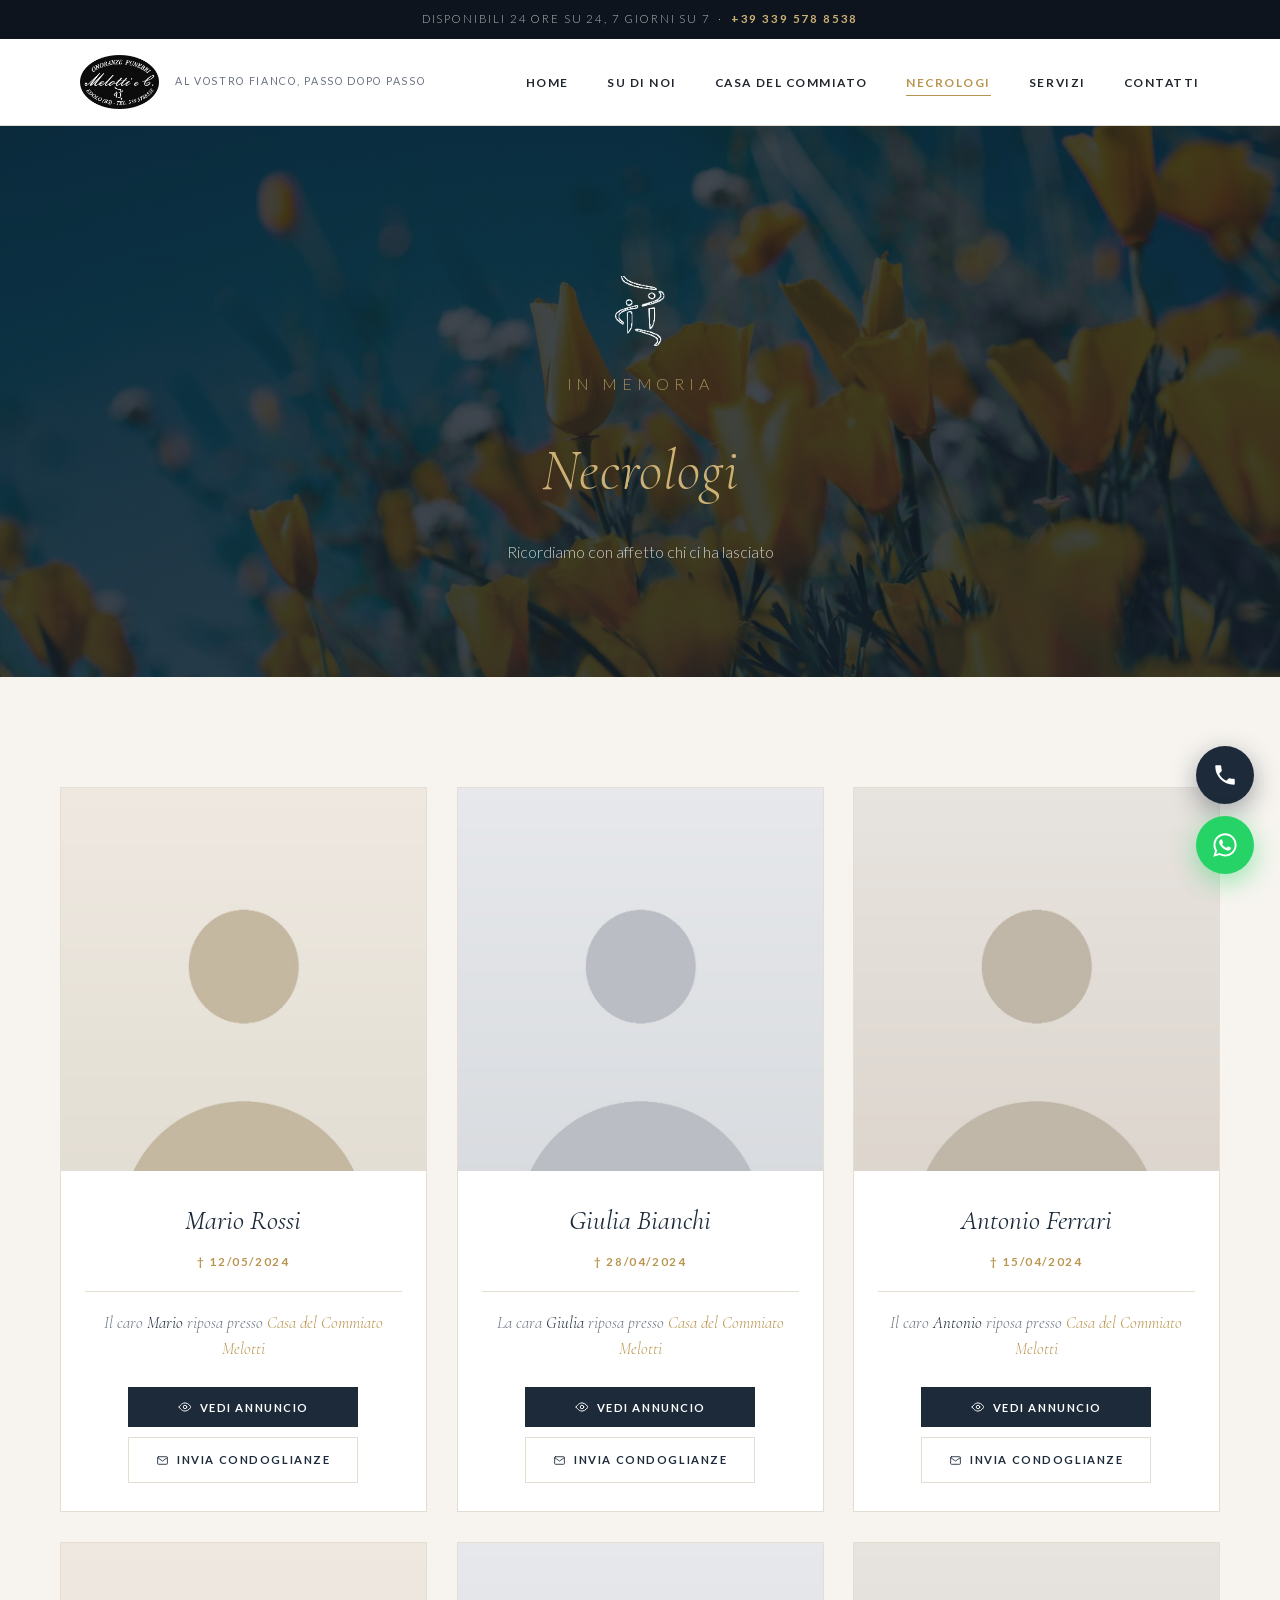
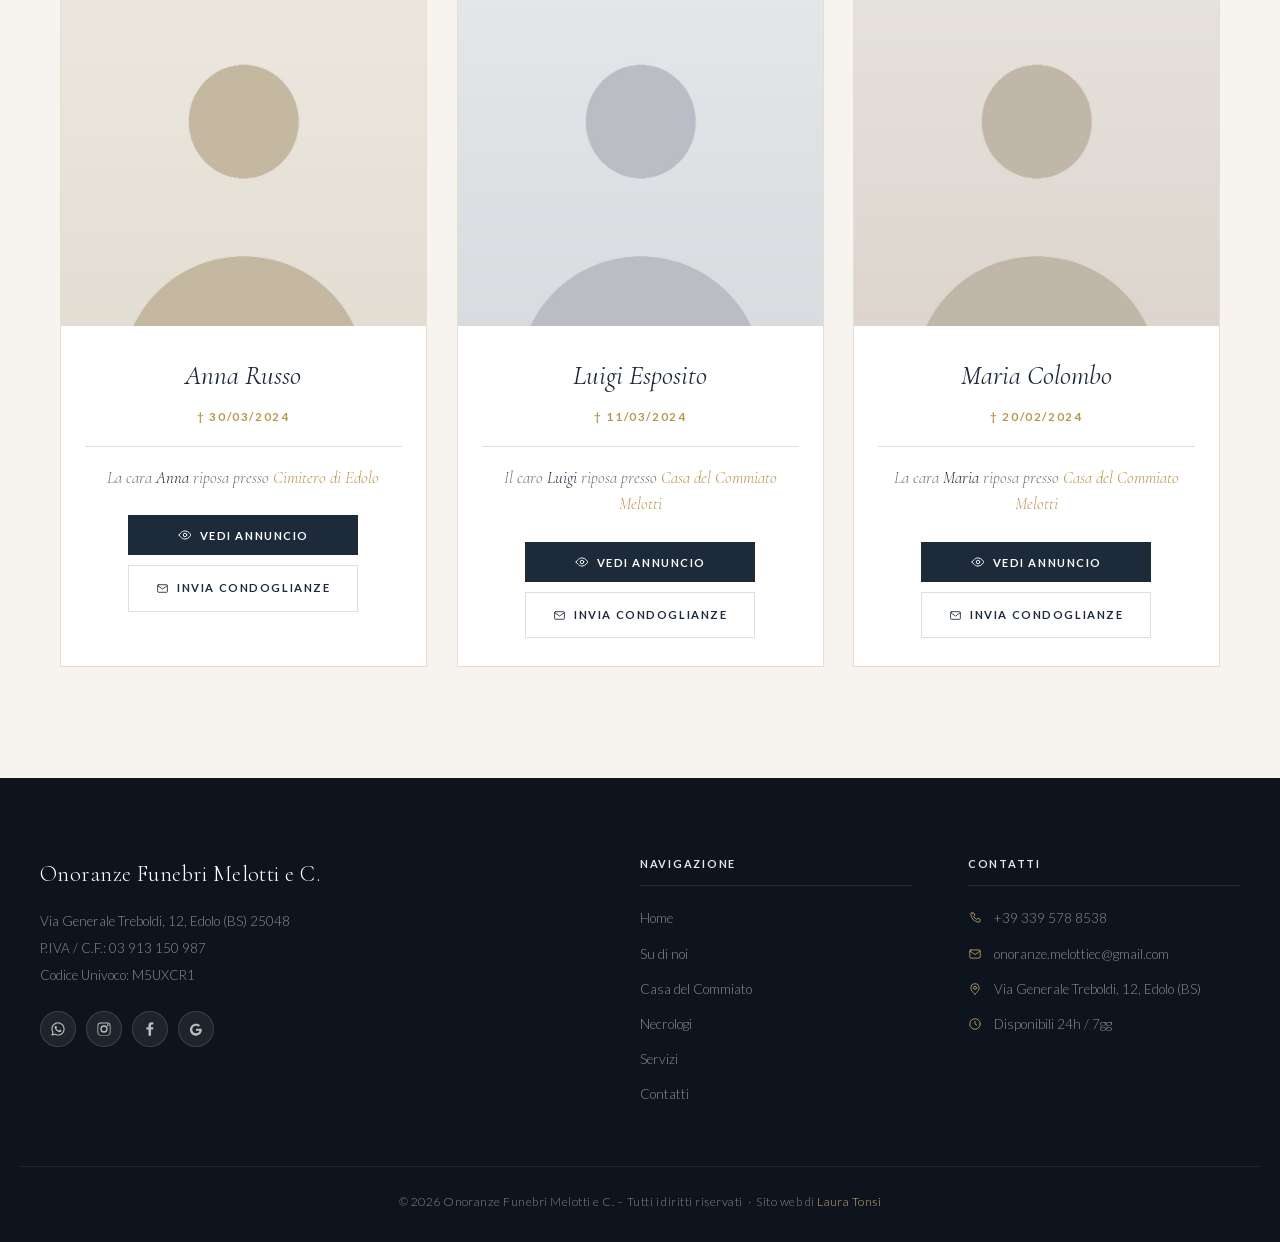
==== necrologi.html @ ee12a13c "Sito Onoranze Funebri Melotti (demo portfolio) Versione dimostrativa: dati e foto dei defunti sostit" ====
<!DOCTYPE html>
<html lang="it">
<head>
  <meta charset="UTF-8" />
  <meta name="viewport" content="width=device-width, initial-scale=1.0" />
  <title>Necrologi – Onoranze Funebri Melotti</title>
  <meta name="description" content="Necrologi delle famiglie assistite da Onoranze Funebri Melotti e C. di Edolo (BS)." />
  <link rel="stylesheet" href="css/style.css" />
</head>
<body>

  <div class="top-bar">
    Disponibili 24 ore su 24, 7 giorni su 7 &nbsp;·&nbsp;
    <a href="tel:+393395788538">+39 339 578 8538</a>
  </div>

  <nav>
    <div class="nav-inner">
      <a href="index.html" class="nav-logo">
        <img src="images/logo.png" alt="Onoranze Funebri Melotti" class="nav-logo-img" />
        <span>Al vostro fianco, passo dopo passo</span>
      </a>
      <button class="nav-toggle" aria-label="Menu">
        <span></span><span></span><span></span>
      </button>
      <ul class="nav-links">
        <li><a href="index.html">Home</a></li>
        <li><a href="su-di-noi.html">Su di noi</a></li>
        <li><a href="casa-del-commiato.html">Casa del Commiato</a></li>
        <li><a href="necrologi.html">Necrologi</a></li>
        <li><a href="servizi.html">Servizi</a></li>
        <li><a href="contatti.html">Contatti</a></li>
      </ul>
    </div>
  </nav>

  <div class="page-header">
    <div class="page-header-bg"></div>
    <div class="ph-inner">
      <img src="images/emblem-white.png" alt="" class="emblem-mark" />
      <p class="ph-eyebrow">In memoria</p>
      <h1><em>Necrologi</em></h1>
      <p>Ricordiamo con affetto chi ci ha lasciato</p>
    </div>
  </div>

  <section class="section section-alt">
    <div class="container">
      <div id="necrologi-grid" class="necrologi-grid">
        <p class="loading">Caricamento in corso…</p>
      </div>
    </div>
  </section>

  <div class="lightbox-overlay" id="lightbox">
    <span class="lightbox-close" id="lightbox-close">&times;</span>
    <img id="lightbox-img" src="" alt="" />
  </div>

  <footer>
    <div class="footer-inner">
      <div class="footer-brand">
        <h3>Onoranze Funebri Melotti e C.</h3>
        <p>Via Generale Treboldi, 12, Edolo (BS) 25048<br>
          P.IVA / C.F.: 03 913 150 987<br>
          Codice Univoco: M5UXCR1
        </p>
        <div class="social-links">
          <a href="https://wa.me/393395788538" target="_blank" rel="noopener" title="WhatsApp"><svg width="16" height="16" viewBox="0 0 24 24" fill="currentColor" aria-hidden="true"><path d="M19.05 4.91A9.82 9.82 0 0012.04 2C6.58 2 2.13 6.45 2.13 11.91c0 1.75.46 3.45 1.32 4.95L2 22l5.25-1.38a9.88 9.88 0 004.79 1.22h.01c5.46 0 9.9-4.45 9.9-9.91 0-2.65-1.03-5.14-2.9-7.02zM12.05 20.15a8.23 8.23 0 01-4.19-1.15l-.3-.18-3.12.82.83-3.04-.2-.31a8.2 8.2 0 01-1.26-4.38c0-4.54 3.7-8.24 8.24-8.24 2.2 0 4.27.86 5.82 2.42a8.18 8.18 0 012.41 5.82c0 4.54-3.69 8.24-8.23 8.24zm4.52-6.16c-.25-.12-1.47-.72-1.69-.81-.23-.08-.39-.12-.56.13-.16.24-.64.8-.79.97-.14.16-.29.18-.54.06-.25-.13-1.05-.39-1.99-1.23-.74-.66-1.23-1.48-1.38-1.72-.14-.25-.01-.38.11-.5.11-.11.25-.29.37-.43.12-.15.16-.25.25-.42.08-.16.04-.31-.02-.43-.06-.12-.56-1.34-.76-1.84-.2-.48-.4-.41-.56-.42h-.48a.92.92 0 00-.67.31c-.22.25-.87.85-.87 2.07 0 1.22.89 2.4 1.01 2.56.13.17 1.76 2.68 4.25 3.76.59.26 1.05.41 1.41.52.59.19 1.13.16 1.56.1.48-.07 1.47-.6 1.68-1.18.2-.58.2-1.07.14-1.18-.06-.11-.22-.17-.47-.29z"/></svg></a>
          <a href="https://www.instagram.com/ofmelotti" target="_blank" rel="noopener" title="Instagram"><svg width="16" height="16" viewBox="0 0 24 24" fill="currentColor" aria-hidden="true"><path d="M12 2.16c3.2 0 3.58.01 4.85.07 1.17.05 1.8.25 2.23.41.56.22.96.48 1.38.9.42.42.68.82.9 1.38.16.43.36 1.06.41 2.23.06 1.27.07 1.65.07 4.85s-.01 3.58-.07 4.85c-.05 1.17-.25 1.8-.41 2.23-.22.56-.48.96-.9 1.38-.42.42-.82.68-1.38.9-.43.16-1.06.36-2.23.41-1.27.06-1.65.07-4.85.07s-3.58-.01-4.85-.07c-1.17-.05-1.8-.25-2.23-.41a3.7 3.7 0 01-1.38-.9 3.7 3.7 0 01-.9-1.38c-.16-.43-.36-1.06-.41-2.23-.06-1.27-.07-1.65-.07-4.85s.01-3.58.07-4.85c.05-1.17.25-1.8.41-2.23.22-.56.48-.96.9-1.38.42-.42.82-.68 1.38-.9.43-.16 1.06-.36 2.23-.41C8.42 2.17 8.8 2.16 12 2.16zm0 1.62c-3.15 0-3.52.01-4.76.07-.9.04-1.39.19-1.71.32-.43.17-.74.37-1.06.69-.32.32-.52.63-.69 1.06-.13.32-.28.81-.32 1.71-.06 1.24-.07 1.61-.07 4.76s.01 3.52.07 4.76c.04.9.19 1.39.32 1.71.17.43.37.74.69 1.06.32.32.63.52 1.06.69.32.13.81.28 1.71.32 1.24.06 1.61.07 4.76.07s3.52-.01 4.76-.07c.9-.04 1.39-.19 1.71-.32.43-.17.74-.37 1.06-.69.32-.32.52-.63.69-1.06.13-.32.28-.81.32-1.71.06-1.24.07-1.61.07-4.76s-.01-3.52-.07-4.76c-.04-.9-.19-1.39-.32-1.71a2.85 2.85 0 00-.69-1.06 2.85 2.85 0 00-1.06-.69c-.32-.13-.81-.28-1.71-.32-1.24-.06-1.61-.07-4.76-.07zm0 2.76a5.46 5.46 0 110 10.92 5.46 5.46 0 010-10.92zm0 9a3.54 3.54 0 100-7.08 3.54 3.54 0 000 7.08zm6.95-9.22a1.27 1.27 0 11-2.55 0 1.27 1.27 0 012.55 0z"/></svg></a>
          <a href="https://www.facebook.com/agenziamelotti/?locale=it_IT" target="_blank" rel="noopener" title="Facebook"><svg width="16" height="16" viewBox="0 0 24 24" fill="currentColor" aria-hidden="true"><path d="M15.12 5.32H17V2.14C16.67 2.1 15.56 2 14.27 2c-2.69 0-4.53 1.65-4.53 4.7v2.6H6.61v3.56h3.13V22h3.84v-9.14h3.01l.48-3.56h-3.49V7.05c0-1.03.28-1.73 1.76-1.73z"/></svg></a>
          <a href="https://maps.app.goo.gl/GkGEYtAmUKYj1Sdt7" target="_blank" rel="noopener" title="Recensioni Google"><svg width="16" height="16" viewBox="0 0 24 24" fill="currentColor" aria-hidden="true"><path d="M12 11v3.6h5.1c-.2 1.3-1.6 3.9-5.1 3.9-3.1 0-5.6-2.5-5.6-5.6S8.9 7.3 12 7.3c1.8 0 2.9.8 3.6 1.4l2.5-2.4C16.5 4.8 14.5 4 12 4 7 4 3 8 3 13s4 9 9 9c5.2 0 8.6-3.6 8.6-8.7 0-.6-.1-1-.2-1.5H12z"/></svg></a>
        </div>
      </div>
      <div>
        <h4>Navigazione</h4>
        <ul>
          <li><a href="index.html">Home</a></li>
          <li><a href="su-di-noi.html">Su di noi</a></li>
          <li><a href="casa-del-commiato.html">Casa del Commiato</a></li>
          <li><a href="necrologi.html">Necrologi</a></li>
          <li><a href="servizi.html">Servizi</a></li>
          <li><a href="contatti.html">Contatti</a></li>
        </ul>
      </div>
      <div>
        <h4>Contatti</h4>
        <ul>
          <li><svg viewBox="0 0 24 24" fill="none" stroke="currentColor" stroke-width="1.6" stroke-linecap="round" stroke-linejoin="round"><path d="M6.6 3.5H10l1.6 4-2.1 1.5a12 12 0 005.5 5.5l1.5-2.1 4 1.6v3.4a1.9 1.9 0 01-2.1 1.9A16.5 16.5 0 014.7 5.6 1.9 1.9 0 016.6 3.5z"/></svg> <a href="tel:+393395788538">+39 339 578 8538</a></li>
          <li><svg viewBox="0 0 24 24" fill="none" stroke="currentColor" stroke-width="1.6" stroke-linecap="round" stroke-linejoin="round"><rect x="3" y="5" width="18" height="14" rx="2"/><path d="M3.5 7L12 13l8.5-6"/></svg> <a href="mailto:onoranze.melottiec@gmail.com">onoranze.melottiec@gmail.com</a></li>
          <li><svg viewBox="0 0 24 24" fill="none" stroke="currentColor" stroke-width="1.6" stroke-linecap="round" stroke-linejoin="round"><path d="M12 21s7-5.6 7-11a7 7 0 10-14 0c0 5.4 7 11 7 11z"/><circle cx="12" cy="10" r="2.6"/></svg> Via Generale Treboldi, 12, Edolo (BS)</li>
          <li><svg viewBox="0 0 24 24" fill="none" stroke="currentColor" stroke-width="1.6" stroke-linecap="round" stroke-linejoin="round"><circle cx="12" cy="12" r="9"/><path d="M12 7.5V12l3 1.8"/></svg> Disponibili 24h / 7gg</li>
        </ul>
      </div>
    </div>
    <div class="footer-bottom">
      &copy; <span id="anno"></span> Onoranze Funebri Melotti e C. – Tutti i diritti riservati &nbsp;·&nbsp; Sito web di <a class="credit" href="https://github.com/lauratonsi" target="_blank" rel="noopener">Laura Tonsi</a>
    </div>
  </footer>

  <a href="tel:+393395788538" class="call-float" aria-label="Chiama ora" title="Chiama ora"><svg viewBox="0 0 24 24" fill="currentColor" aria-hidden="true"><path d="M6.62 10.79c1.44 2.83 3.76 5.14 6.59 6.59l2.2-2.2c.27-.27.67-.36 1.02-.24 1.12.37 2.33.57 3.57.57.55 0 1 .45 1 1V20c0 .55-.45 1-1 1-9.39 0-17-7.61-17-17 0-.55.45-1 1-1h3.5c.55 0 1 .45 1 1 0 1.25.2 2.45.57 3.57.11.35.03.74-.25 1.02l-2.2 2.2z"/></svg></a>
  <a href="https://wa.me/393395788538" class="wa-float" target="_blank" rel="noopener" title="Scrivici su WhatsApp"><svg viewBox="0 0 24 24" fill="currentColor"><path d="M19.05 4.91A9.82 9.82 0 0012.04 2C6.58 2 2.13 6.45 2.13 11.91c0 1.75.46 3.45 1.32 4.95L2 22l5.25-1.38a9.88 9.88 0 004.79 1.22h.01c5.46 0 9.9-4.45 9.9-9.91 0-2.65-1.03-5.14-2.9-7.02zM12.05 20.15a8.23 8.23 0 01-4.19-1.15l-.3-.18-3.12.82.83-3.04-.2-.31a8.2 8.2 0 01-1.26-4.38c0-4.54 3.7-8.24 8.24-8.24 2.2 0 4.27.86 5.82 2.42a8.18 8.18 0 012.41 5.82c0 4.54-3.69 8.24-8.23 8.24zm4.52-6.16c-.25-.12-1.47-.72-1.69-.81-.23-.08-.39-.12-.56.13-.16.24-.64.8-.79.97-.14.16-.29.18-.54.06-.25-.13-1.05-.39-1.99-1.23-.74-.66-1.23-1.48-1.38-1.72-.14-.25-.01-.38.11-.5.11-.11.25-.29.37-.43.12-.15.16-.25.25-.42.08-.16.04-.31-.02-.43-.06-.12-.56-1.34-.76-1.84-.2-.48-.4-.41-.56-.42h-.48a.92.92 0 00-.67.31c-.22.25-.87.85-.87 2.07 0 1.22.89 2.4 1.01 2.56.13.17 1.76 2.68 4.25 3.76.59.26 1.05.41 1.41.52.59.19 1.13.16 1.56.1.48-.07 1.47-.6 1.68-1.18.2-.58.2-1.07.14-1.18-.06-.11-.22-.17-.47-.29z"/></svg></a>

  <script src="js/main.js"></script>
  <script src="data/necrologi.js"></script>
  <script src="js/necrologi.js"></script>
  <script>document.getElementById('anno').textContent = new Date().getFullYear();</script>
</body>
</html>
---- css/style.css ----
@import url('fonts.css');

*, *::before, *::after { box-sizing: border-box; margin: 0; padding: 0; }

:root {
  --primary:      #1c2a3a;
  --primary-dark: #111b27;
  --ink:          #0d141d;
  --gold:         #b8954f;
  --gold-light:   #cdb074;
  --gold-soft:    #e8dcc4;
  --dark:         #20262e;
  --gray:         #6a7280;
  --gray-light:   #9aa0a8;
  --cream:        #f7f4ef;
  --cream-alt:    #efe9e0;
  --line:         #e3ddd2;
  --white:        #ffffff;
  --font-serif:   'Cormorant Garamond', Georgia, serif;
  --font-sans:    'Lato', Arial, sans-serif;
  --shadow-sm:    0 2px 10px rgba(20,30,45,0.07);
  --shadow-md:    0 10px 40px rgba(20,30,45,0.12);
  --shadow-lg:    0 24px 70px rgba(15,25,40,0.22);
  --ease:         cubic-bezier(0.22, 1, 0.36, 1);
}

html { scroll-behavior: smooth; }

body {
  font-family: var(--font-sans);
  color: var(--dark);
  background: var(--white);
  line-height: 1.8;
  font-size: 1rem;
  font-weight: 300;
  -webkit-font-smoothing: antialiased;
}

a { color: inherit; text-decoration: none; }
img { display: block; max-width: 100%; }

::selection { background: var(--gold); color: #fff; }

/* ── SCROLL REVEAL ── */
.reveal {
  opacity: 0;
  transform: translateY(34px);
  transition: opacity 1s var(--ease), transform 1s var(--ease);
  will-change: opacity, transform;
}
.reveal.in { opacity: 1; transform: none; }
.reveal.d1 { transition-delay: 0.12s; }
.reveal.d2 { transition-delay: 0.24s; }
.reveal.d3 { transition-delay: 0.36s; }
@media (prefers-reduced-motion: reduce) {
  .reveal { opacity: 1; transform: none; transition: none; }
  html { scroll-behavior: auto; }
}

/* ── TOP BAR ── */
.top-bar {
  background: var(--ink);
  color: rgba(255,255,255,0.7);
  text-align: center;
  padding: 9px 20px;
  font-size: 0.72rem;
  letter-spacing: 0.16em;
  text-transform: uppercase;
}
.top-bar a { color: var(--gold-light); font-weight: 700; white-space: nowrap; }
@media (max-width: 480px) {
  .top-bar { font-size: 0.62rem; letter-spacing: 0.06em; padding: 8px 14px; }
}

/* ── NAVBAR ── */
nav {
  background: var(--white);
  border-bottom: 1px solid var(--line);
  position: sticky;
  top: 0;
  z-index: 100;
  transition: background 0.4s var(--ease), border-color 0.4s var(--ease), box-shadow 0.4s var(--ease);
}
.nav-inner {
  max-width: 1200px;
  margin: auto;
  padding: 0 40px;
  display: flex;
  align-items: center;
  justify-content: space-between;
  height: 86px;
  transition: height 0.4s var(--ease);
}
.nav-logo { display: flex; align-items: center; gap: 16px; }
.nav-logo-img { height: 54px; width: auto; transition: height 0.4s var(--ease); }
.nav-logo span {
  display: block;
  font-size: 0.66rem;
  font-weight: 400;
  color: var(--gray);
  letter-spacing: 0.16em;
  text-transform: uppercase;
  transition: color 0.4s var(--ease);
}
.nav-links { display: flex; gap: 38px; list-style: none; align-items: center; }
.nav-links a {
  font-size: 0.74rem;
  font-weight: 700;
  text-transform: uppercase;
  letter-spacing: 0.13em;
  padding: 6px 0;
  position: relative;
  transition: color 0.3s var(--ease);
}
.nav-links a::after {
  content: '';
  position: absolute;
  left: 0; bottom: 0;
  width: 0; height: 1px;
  background: var(--gold);
  transition: width 0.35s var(--ease);
}
.nav-links a:hover, .nav-links a.active { color: var(--gold); }
.nav-links a:hover::after, .nav-links a.active::after { width: 100%; }

/* Navbar shrink dopo lo scroll */
nav.scrolled { box-shadow: var(--shadow-sm); }
nav.scrolled .nav-inner { height: 64px; }
nav.scrolled .nav-logo-img { height: 42px; }

.nav-toggle { display: none; background: none; border: none; cursor: pointer; padding: 6px; z-index: 110; }
.nav-toggle span { display: block; width: 26px; height: 1.5px; background: var(--dark); margin: 6px 0; transition: 0.35s var(--ease); }

/* ── HERO ── */
.hero {
  position: relative;
  min-height: calc(100vh - 122px);
  display: flex;
  align-items: center;
  justify-content: center;
  text-align: center;
  color: #fff;
  padding: 120px 20px;
  overflow: hidden;
}
.hero-bg {
  position: absolute;
  inset: 0;
  background: url('../images/hero.jpg') center/cover no-repeat;
  transform: scale(1.08);
  animation: heroZoom 18s ease-out forwards;
  z-index: 0;
}
@keyframes heroZoom { to { transform: scale(1); } }
.hero::after {
  content: '';
  position: absolute;
  inset: 0;
  background: linear-gradient(180deg, rgba(13,20,29,0.40) 0%, rgba(17,27,39,0.30) 45%, rgba(13,20,29,0.58) 100%);
  z-index: 1;
}
.hero-inner { position: relative; z-index: 2; max-width: 800px; text-shadow: 0 2px 20px rgba(8,14,22,0.45); }
.hero-eyebrow {
  font-size: 0.72rem;
  letter-spacing: 0.34em;
  text-transform: uppercase;
  color: var(--gold-light);
  margin-bottom: 28px;
  opacity: 0;
  animation: fadeUp 1.1s var(--ease) 0.3s forwards;
}
/* Tagline brand con filetti dorati */
.hero-tagline {
  display: inline-flex;
  align-items: center;
  justify-content: center;
  gap: 20px;
  margin-bottom: 12px;
  opacity: 0;
  animation: fadeUp 1.1s var(--ease) 0.3s forwards;
}
.hero-tagline .ht-text {
  font-size: 1.05rem;
  letter-spacing: 0.26em;
  text-transform: uppercase;
  color: var(--gold-light);
  white-space: nowrap;
}
.hero-tagline .ht-rule { width: 54px; height: 1px; background: var(--gold-light); opacity: 0.6; }
.hero-place {
  font-size: 0.92rem;
  letter-spacing: 0.2em;
  text-transform: uppercase;
  color: rgba(255,255,255,0.78);
  line-height: 1.95;
  margin-bottom: 32px;
  opacity: 0;
  animation: fadeUp 1.1s var(--ease) 0.45s forwards;
}
@media (max-width: 560px) {
  .hero-tagline { gap: 12px; }
  .hero-tagline .ht-rule { width: 28px; }
  .hero-tagline .ht-text { letter-spacing: 0.18em; font-size: 0.82rem; }
  .hero-place { font-size: 0.78rem; letter-spacing: 0.16em; }
}
.hero h1 {
  font-family: var(--font-serif);
  font-size: clamp(2.8rem, 7vw, 5.2rem);
  font-weight: 300;
  line-height: 1.08;
  letter-spacing: 0.01em;
  margin-bottom: 30px;
  opacity: 0;
  animation: fadeUp 1.1s var(--ease) 0.5s forwards;
}
.hero h1 em { font-style: italic; color: var(--gold-light); }
.hero-divider {
  width: 54px; height: 1px;
  background: var(--gold-light);
  margin: 0 auto 30px;
  opacity: 0;
  animation: fadeUp 1.1s var(--ease) 0.7s forwards;
}
.hero p {
  font-size: 1.05rem;
  font-weight: 300;
  max-width: 560px;
  margin: 0 auto 48px;
  opacity: 0;
  line-height: 1.9;
  animation: fadeUp 1.1s var(--ease) 0.9s forwards;
}
.hero-cta {
  opacity: 0;
  animation: fadeUp 1.1s var(--ease) 1.1s forwards;
}
@keyframes fadeUp { from { opacity: 0; transform: translateY(26px); } to { opacity: 1; transform: none; } }

.scroll-hint {
  position: absolute;
  bottom: 34px;
  left: 50%;
  transform: translateX(-50%);
  z-index: 2;
  color: rgba(255,255,255,0.6);
  font-size: 0.62rem;
  letter-spacing: 0.24em;
  text-transform: uppercase;
  display: flex;
  flex-direction: column;
  align-items: center;
  gap: 10px;
  opacity: 0;
  animation: fadeUp 1.1s var(--ease) 1.4s forwards;
}
.scroll-hint::after {
  content: '';
  width: 1px; height: 42px;
  background: linear-gradient(rgba(255,255,255,0.6), transparent);
  animation: scrollPulse 2.2s ease-in-out infinite;
}
@keyframes scrollPulse { 0%,100% { opacity: 0.3; transform: scaleY(0.7); } 50% { opacity: 1; transform: scaleY(1); } }

/* ── BUTTONS ── */
.btn {
  display: inline-block;
  padding: 15px 38px;
  font-weight: 700;
  font-size: 0.74rem;
  letter-spacing: 0.16em;
  text-transform: uppercase;
  transition: all 0.35s var(--ease);
  cursor: pointer;
  border: 1px solid transparent;
}
.btn + .btn { margin-left: 14px; }
.btn-gold { background: var(--gold); color: #fff; }
.btn-gold:hover { background: var(--gold-light); transform: translateY(-2px); box-shadow: 0 12px 30px rgba(184,149,79,0.4); }
.btn-outline { border-color: rgba(255,255,255,0.55); color: #fff; }
.btn-outline:hover { background: #fff; color: var(--primary); border-color: #fff; }
.btn-dark { background: var(--primary); color: #fff; }
.btn-dark:hover { background: var(--ink); transform: translateY(-2px); box-shadow: var(--shadow-md); }
.btn-ghost { border-color: var(--gold); color: var(--gold); }
.btn-ghost:hover { background: var(--gold); color: #fff; }

/* ── SECTIONS ── */
.section { padding: 110px 20px; }
.section-sm { padding: 80px 20px; }
.section-alt { background: var(--cream); }
.container { max-width: 1200px; margin: auto; padding: 0 20px; }
.narrow { max-width: 760px; }

.section-eyebrow {
  font-size: 0.68rem;
  letter-spacing: 0.28em;
  text-transform: uppercase;
  color: var(--gold);
  margin-bottom: 18px;
  text-align: center;
}
.section-title {
  font-family: var(--font-serif);
  font-size: clamp(2.1rem, 4vw, 3.2rem);
  font-weight: 300;
  color: var(--primary);
  text-align: center;
  line-height: 1.15;
  margin-bottom: 18px;
}
.section-title em { font-style: italic; color: var(--gold); }
.section-subtitle {
  text-align: center;
  color: var(--gray);
  max-width: 600px;
  margin: 0 auto 64px;
  font-size: 1rem;
  line-height: 1.9;
}
.divider {
  width: 44px; height: 1px;
  background: var(--gold);
  margin: 0 auto 52px;
}
.divider.left { margin-left: 0; }

/* ── ABOUT / SPLIT ── */
.split {
  display: grid;
  grid-template-columns: 1fr 1fr;
  gap: 80px;
  align-items: center;
}
.split.reverse .split-media { order: 2; }
.split-media { position: relative; }
.split-media img {
  width: 100%;
  border-radius: 2px;
  box-shadow: var(--shadow-lg);
}
.split-media .frame {
  position: absolute;
  inset: 22px -22px -22px 22px;
  border: 1px solid var(--gold);
  z-index: -1;
  border-radius: 2px;
}
.split-text .eyebrow {
  font-size: 0.68rem;
  letter-spacing: 0.28em;
  text-transform: uppercase;
  color: var(--gold);
  margin-bottom: 18px;
}
.split-text h2 {
  font-family: var(--font-serif);
  font-size: clamp(1.9rem, 3.4vw, 2.8rem);
  font-weight: 300;
  color: var(--primary);
  line-height: 1.2;
  margin-bottom: 22px;
}
.split-text h2 em { font-style: italic; color: var(--gold); }
.split-text p { color: var(--gray); margin-bottom: 18px; font-size: 0.98rem; line-height: 1.95; }
.split-text .btn { margin-top: 14px; }
.signature {
  font-family: var(--font-serif);
  font-style: italic;
  font-size: 1.5rem;
  color: var(--primary);
  margin-top: 26px;
}

/* ── STATS BAND ── */
.stats {
  background: var(--primary);
  color: #fff;
  padding: 72px 20px;
  position: relative;
}
.stats::before, .stats::after {
  content: '';
  position: absolute;
  left: 0; right: 0;
  height: 1px;
  background: linear-gradient(90deg, transparent, rgba(184,149,79,0.6), transparent);
}
.stats::before { top: 0; }
.stats::after { bottom: 0; }
.stats-grid {
  max-width: 1000px;
  margin: auto;
  display: grid;
  grid-template-columns: repeat(3, 1fr);
  gap: 30px;
  text-align: center;
}
.stat-item { padding: 0 20px; }
.stat-item + .stat-item { border-left: 1px solid rgba(255,255,255,0.12); }
.stat-num {
  font-family: var(--font-serif);
  font-size: 3.2rem;
  font-weight: 300;
  color: var(--gold-light);
  line-height: 1;
  margin-bottom: 12px;
}
.stat-label {
  font-size: 0.72rem;
  letter-spacing: 0.2em;
  text-transform: uppercase;
  color: rgba(255,255,255,0.65);
}

/* ── CARDS ── */
.cards-grid {
  display: grid;
  grid-template-columns: repeat(auto-fit, minmax(270px, 1fr));
  gap: 28px;
}
.cards-grid.cards-3 { grid-template-columns: repeat(3, 1fr); }
@media (max-width: 920px) { .cards-grid.cards-3 { grid-template-columns: repeat(2, 1fr); } }
@media (max-width: 600px) { .cards-grid.cards-3 { grid-template-columns: 1fr; } }
/* fascia servizio orizzontale a tutta larghezza */
.service-wide {
  display: grid;
  grid-template-columns: 0.95fr 1.05fr;
  background: var(--white);
  border: 1px solid var(--line);
  box-shadow: var(--shadow-sm);
  overflow: hidden;
  margin-top: 28px;
  transition: box-shadow 0.35s var(--ease), border-color 0.35s var(--ease);
}
.service-wide:hover { box-shadow: var(--shadow-md); border-color: var(--gold); }
.service-wide .sw-media { position: relative; min-height: 280px; overflow: hidden; }
.service-wide .sw-media img { width: 100%; height: 100%; object-fit: cover; display: block; transition: transform 0.7s var(--ease); }
.service-wide:hover .sw-media img { transform: scale(1.04); }
.service-wide .sw-body { padding: 48px 52px; align-self: center; }
.service-wide .sw-body h3 { font-family: var(--font-serif); font-weight: 400; font-size: 1.7rem; color: var(--primary); margin: 6px 0 14px; }
.service-wide .sw-body p { color: var(--gray); line-height: 1.8; }
@media (max-width: 760px) {
  .service-wide { grid-template-columns: 1fr; }
  .service-wide .sw-media { min-height: 220px; }
  .service-wide .sw-body { padding: 34px 28px; }
}
.card {
  background: var(--white);
  border: 1px solid var(--line);
  overflow: hidden;
  transition: transform 0.4s var(--ease), box-shadow 0.4s var(--ease), border-color 0.4s var(--ease);
}
.card:hover { transform: translateY(-8px); box-shadow: var(--shadow-md); border-color: transparent; }
.card-media { position: relative; overflow: hidden; height: 210px; }
.card-media img { width: 100%; height: 100%; object-fit: cover; transition: transform 0.7s var(--ease); }
.card:hover .card-media img { transform: scale(1.07); }
.card-media::after {
  content: '';
  position: absolute; inset: 0;
  background: linear-gradient(180deg, transparent 55%, rgba(13,20,29,0.35));
}
.card-icon {
  font-size: 1.9rem;
  display: block;
  margin-bottom: 16px;
  color: var(--gold);
}
.card-body { padding: 30px 28px 34px; }
.card-num {
  font-family: var(--font-serif);
  font-size: 1rem;
  color: var(--gold);
  letter-spacing: 0.1em;
  display: block;
  margin-bottom: 10px;
}
.card-body h3 {
  font-family: var(--font-serif);
  font-size: 1.45rem;
  font-weight: 400;
  color: var(--primary);
  margin-bottom: 12px;
}
.card-body p { color: var(--gray); font-size: 0.92rem; line-height: 1.8; }

/* ── QUOTE BAND ── */
.quote-band {
  position: relative;
  padding: 140px 20px;
  text-align: center;
  color: #fff;
  overflow: hidden;
}
.quote-band-bg {
  position: absolute; inset: 0;
  background: url('../images/quote-bg.jpg') center/cover fixed no-repeat;
  z-index: 0;
}
.quote-band::after {
  content: '';
  position: absolute; inset: 0;
  background: linear-gradient(rgba(13,20,29,0.8), rgba(13,20,29,0.85));
  z-index: 1;
}
.quote-inner { position: relative; z-index: 2; max-width: 800px; margin: auto; }
.quote-mark {
  font-family: var(--font-serif);
  font-size: 5rem;
  color: var(--gold);
  line-height: 0.5;
  display: block;
  margin-bottom: 10px;
}
.quote-band blockquote {
  font-family: var(--font-serif);
  font-size: clamp(1.6rem, 3.4vw, 2.6rem);
  font-weight: 300;
  font-style: italic;
  line-height: 1.4;
  margin-bottom: 28px;
}
.quote-band cite {
  font-style: normal;
  font-size: 0.74rem;
  letter-spacing: 0.2em;
  text-transform: uppercase;
  color: var(--gold-light);
}

/* ── NECROLOGI ── */
.necrologi-grid {
  display: grid;
  grid-template-columns: repeat(auto-fill, minmax(270px, 1fr));
  gap: 30px;
}
.necrologi-grid.cards-3 { grid-template-columns: repeat(3, 1fr); }
@media (max-width: 920px) { .necrologi-grid.cards-3 { grid-template-columns: repeat(2, 1fr); } }
@media (max-width: 600px) { .necrologi-grid.cards-3 { grid-template-columns: 1fr; } }
.necrologio-card {
  background: var(--white);
  border: 1px solid var(--line);
  overflow: hidden;
  transition: transform 0.4s var(--ease), box-shadow 0.4s var(--ease);
}
.necrologio-card:hover { transform: translateY(-6px); box-shadow: var(--shadow-md); border-color: var(--gold); }
/* Ritratto memoriale (foto del defunto); il manifesto si apre nel lightbox */
.necrologio-media {
  position: relative;
  aspect-ratio: 1 / 1.05;
  overflow: hidden;
  background: var(--cream);
}
.necrologio-card img {
  width: 100%; height: 100%;
  object-fit: cover;
  object-position: center 20%;
  cursor: zoom-in;
  filter: grayscale(0.18);
  transition: transform 0.7s var(--ease), filter 0.5s var(--ease);
}
.necrologio-card:hover img { transform: scale(1.05); filter: grayscale(0); }
.necrologio-media::after {
  content: 'Vedi annuncio';
  position: absolute;
  bottom: 0; left: 0; right: 0;
  padding: 26px 12px 12px;
  font-size: 0.62rem;
  letter-spacing: 0.16em;
  text-transform: uppercase;
  color: #fff;
  text-align: center;
  background: linear-gradient(transparent, rgba(13,20,29,0.72));
  opacity: 0;
  transition: opacity 0.35s var(--ease);
  pointer-events: none;
}
.necrologio-card:hover .necrologio-media::after { opacity: 1; }
.necrologio-card img.placeholder {
  object-fit: contain;
  object-position: center;
  padding: 38px;
  filter: grayscale(1) opacity(0.25);
  cursor: default;
}
.necrologio-card img.placeholder ~ .necrologio-media::after { display: none; }
.necrologio-body { padding: 26px 24px 28px; text-align: center; }
.necrologio-nome {
  font-family: var(--font-serif);
  font-style: italic;
  font-size: 1.7rem;
  font-weight: 500;
  color: var(--primary);
  margin-bottom: 6px;
}
.necrologio-date {
  font-size: 0.72rem;
  color: var(--gold);
  font-weight: 700;
  letter-spacing: 0.14em;
  text-transform: uppercase;
  margin-bottom: 18px;
}
.necrologio-testo { font-size: 0.9rem; color: var(--gray); margin-bottom: 18px; line-height: 1.7; }
.necrologio-riposo {
  font-family: var(--font-serif);
  font-style: italic;
  font-size: 1.05rem;
  color: var(--gray);
  line-height: 1.6;
  margin-bottom: 24px;
  padding-top: 18px;
  border-top: 1px solid var(--line);
}
.necrologio-riposo .rip-nome { color: var(--primary); }
.necrologio-riposo a {
  color: var(--gold);
  font-style: italic;
  border-bottom: 1px solid transparent;
  transition: border-color 0.25s var(--ease);
}
.necrologio-riposo a:hover { border-bottom-color: var(--gold); }
.necrologio-actions {
  display: flex;
  flex-direction: column;
  align-items: stretch;
  gap: 10px;
  max-width: 230px;
  margin: 0 auto;
}
.necrologio-annuncio,
.necrologio-condoglianze {
  display: inline-flex;
  align-items: center;
  justify-content: center;
  gap: 8px;
  width: 100%;
  font-family: var(--font-sans);
  font-size: 0.7rem;
  font-weight: 700;
  letter-spacing: 0.14em;
  text-transform: uppercase;
  padding: 12px 18px;
  cursor: pointer;
  transition: all 0.3s var(--ease);
}
.necrologio-annuncio svg,
.necrologio-condoglianze svg { flex-shrink: 0; }
/* primario: Vedi annuncio */
.necrologio-annuncio {
  background: var(--primary);
  color: #fff;
  border: 1px solid var(--primary);
}
.necrologio-annuncio:hover { background: var(--ink); border-color: var(--ink); transform: translateY(-1px); box-shadow: var(--shadow-sm); }
/* secondario: Invia condoglianze */
.necrologio-condoglianze {
  background: none;
  color: var(--primary);
  border: 1px solid var(--line);
}
.necrologio-condoglianze:hover { border-color: var(--gold); color: var(--gold); }

/* ── VALUES (icon list) ── */
.values-grid {
  display: grid;
  grid-template-columns: repeat(auto-fit, minmax(240px, 1fr));
  gap: 50px;
  text-align: center;
}
.value-item .vi-icon {
  width: 70px; height: 70px;
  margin: 0 auto 22px;
  border: 1px solid var(--gold);
  border-radius: 50%;
  display: flex;
  align-items: center;
  justify-content: center;
  font-size: 1.7rem;
  color: var(--gold);
  transition: all 0.4s var(--ease);
}
.value-item:hover .vi-icon { background: var(--gold); color: #fff; transform: rotate(8deg); }
.value-item h3 {
  font-family: var(--font-serif);
  font-size: 1.5rem;
  font-weight: 400;
  color: var(--primary);
  margin-bottom: 12px;
}
.value-item p { color: var(--gray); font-size: 0.94rem; }

/* ── INFO STRIP / CTA ── */
.info-strip {
  background: var(--primary);
  color: #fff;
  padding: 90px 20px;
  text-align: center;
  position: relative;
}
.info-strip::before {
  content: '';
  position: absolute; top: 0; left: 0; right: 0;
  height: 1px;
  background: linear-gradient(90deg, transparent, var(--gold), transparent);
}
.info-strip h2 {
  font-family: var(--font-serif);
  font-size: clamp(1.9rem, 3.4vw, 2.6rem);
  font-weight: 300;
  margin-bottom: 14px;
}
.info-strip p { font-weight: 300; opacity: 0.7; margin-bottom: 6px; }
.info-strip .phone {
  font-family: var(--font-serif);
  font-size: 2.8rem;
  font-weight: 300;
  color: var(--gold-light);
  display: inline-block;
  margin: 24px 0 12px;
  letter-spacing: 0.03em;
}
.info-strip a.phone:hover { color: #fff; }

/* ── CONTATTI ── */
.contact-grid { display: grid; grid-template-columns: 1fr 1fr; gap: 64px; }
.contact-info h3 {
  font-family: var(--font-serif);
  font-size: 1.7rem;
  font-weight: 300;
  color: var(--primary);
  margin-bottom: 24px;
}
.contact-info p {
  color: var(--gray);
  margin-bottom: 14px;
  display: flex;
  gap: 14px;
  align-items: flex-start;
  font-size: 0.96rem;
}
.contact-info p strong { color: var(--dark); min-width: 84px; font-size: 0.72rem; letter-spacing: 0.1em; text-transform: uppercase; padding-top: 4px; }
.contact-map iframe { width: 100%; height: 100%; min-height: 380px; border: none; box-shadow: var(--shadow-sm); }

/* ── CONTATTI: schede ── */
.contact-cards {
  display: grid;
  grid-template-columns: repeat(4, 1fr);
  gap: 24px;
}
.contact-card {
  text-align: center;
  padding: 40px 24px;
  background: var(--white);
  border: 1px solid var(--line);
  transition: transform 0.35s var(--ease), box-shadow 0.35s var(--ease), border-color 0.35s var(--ease);
}
.contact-card:hover { transform: translateY(-5px); box-shadow: var(--shadow-md); border-color: var(--gold); }
.contact-card .cc-icon {
  width: 58px; height: 58px;
  margin: 0 auto 20px;
  border: 1px solid var(--gold);
  border-radius: 50%;
  display: flex; align-items: center; justify-content: center;
  font-size: 1.3rem; color: var(--gold);
  transition: all 0.35s var(--ease);
}
.contact-card:hover .cc-icon { background: var(--gold); color: #fff; }
.contact-card h3 {
  font-family: var(--font-serif);
  font-weight: 400;
  font-size: 1.3rem;
  color: var(--primary);
  margin-bottom: 8px;
}
.contact-card p, .contact-card a { color: var(--gray); font-size: 0.92rem; line-height: 1.6; word-break: break-word; }
.contact-card a:hover { color: var(--gold); }
.contact-card .cc-sub { font-size: 0.74rem; letter-spacing: 0.12em; text-transform: uppercase; color: var(--gold); margin-top: 6px; }
/* ── FORM CONTATTI ── */
.contact-form { max-width: 620px; margin: 8px auto 0; text-align: left; }
.contact-form .form-row { display: grid; grid-template-columns: 1fr 1fr; gap: 20px; }
.contact-form .form-group { margin-bottom: 20px; }
.contact-form label { display: block; font-size: 0.74rem; font-weight: 700; letter-spacing: 0.1em; text-transform: uppercase; color: var(--gray); margin-bottom: 8px; }
.contact-form input,
.contact-form textarea {
  width: 100%;
  font-family: var(--font-sans);
  font-size: 1rem;
  color: var(--dark);
  background: var(--white);
  border: 1px solid var(--line);
  border-radius: 3px;
  padding: 13px 16px;
  transition: border-color 0.25s var(--ease), box-shadow 0.25s var(--ease);
}
.contact-form input:focus,
.contact-form textarea:focus {
  outline: none;
  border-color: var(--gold);
  box-shadow: 0 0 0 3px rgba(184,149,79,0.12);
}
.contact-form textarea { resize: vertical; min-height: 130px; }
.form-consent {
  display: flex; align-items: flex-start; gap: 11px;
  text-transform: none; letter-spacing: 0; font-weight: 400;
  font-size: 0.9rem; color: var(--gray); line-height: 1.6;
  margin: 4px 0 26px;
}
.form-consent input { width: auto; flex-shrink: 0; margin-top: 3px; accent-color: var(--gold); }
.form-consent a { color: var(--gold); border-bottom: 1px solid transparent; transition: border-color 0.25s var(--ease); }
.form-consent a:hover { border-bottom-color: var(--gold); }
.contact-form .btn { width: 100%; border: none; cursor: pointer; font-family: var(--font-sans); }
.hp-field { display: none; }
.form-success { max-width: 620px; margin: 0 auto; text-align: center; padding: 40px 24px; }
.form-success .fs-icon {
  width: 64px; height: 64px; margin: 0 auto 20px;
  border: 1.5px solid var(--gold); border-radius: 50%;
  display: flex; align-items: center; justify-content: center; color: var(--gold);
}
.form-success .fs-icon svg { width: 30px; height: 30px; }
.form-success h3 { font-family: var(--font-serif); font-size: 1.7rem; color: var(--primary); margin-bottom: 8px; }
.form-success p { color: var(--gray); }
@media (max-width: 560px) { .contact-form .form-row { grid-template-columns: 1fr; gap: 0; } }

.map-wide { margin-top: 60px; }
.map-wide iframe { width: 100%; height: 460px; border: none; box-shadow: var(--shadow-sm); display: block; }

/* ── SOCIAL MEDIA ── */
.social-cards {
  display: grid;
  grid-template-columns: repeat(2, 1fr);
  gap: 26px;
  max-width: 720px;
  margin: 0 auto;
}
.social-card {
  position: relative;
  display: flex;
  flex-direction: column;
  align-items: center;
  text-align: center;
  padding: 46px 28px 40px;
  background: var(--white);
  border: 1px solid var(--line);
  overflow: hidden;
  transition: transform 0.35s var(--ease), box-shadow 0.35s var(--ease), border-color 0.35s var(--ease);
}
.social-card::before {
  content: '';
  position: absolute;
  top: 0; left: 0; right: 0;
  height: 3px;
}
.social-card.ig::before { background: linear-gradient(90deg,#f09433,#e6683c,#dc2743,#cc2366,#bc1888); }
.social-card.fb::before { background: #1877F2; }
.social-card:hover { transform: translateY(-6px); box-shadow: var(--shadow-md); }
.social-card.ig:hover { border-color: #dc2743; }
.social-card.fb:hover { border-color: #1877F2; }
.sc-icon {
  width: 66px; height: 66px;
  border-radius: 50%;
  display: flex; align-items: center; justify-content: center;
  color: #fff;
  margin-bottom: 22px;
}
.social-card.ig .sc-icon { background: linear-gradient(45deg,#f09433 0%,#e6683c 25%,#dc2743 50%,#cc2366 75%,#bc1888 100%); }
.social-card.fb .sc-icon { background: #1877F2; }
.sc-icon svg { width: 32px; height: 32px; }
.social-card h3 {
  font-family: var(--font-serif);
  font-weight: 400;
  font-size: 1.45rem;
  color: var(--primary);
  margin-bottom: 4px;
}
.social-card .sc-handle { color: var(--gray); font-size: 0.92rem; margin-bottom: 18px; }
.sc-cta {
  font-size: 0.7rem;
  font-weight: 700;
  letter-spacing: 0.16em;
  text-transform: uppercase;
  color: var(--gold);
  display: inline-flex;
  align-items: center;
  gap: 7px;
  transition: gap 0.3s var(--ease);
}
.social-card:hover .sc-cta { gap: 12px; }
@media (max-width: 560px) { .social-cards { grid-template-columns: 1fr; } }

/* ── RECENSIONI ── */
.review-stars { color: var(--gold); letter-spacing: 8px; font-size: 1.5rem; text-align: center; margin-bottom: 16px; }
.review-actions { display: flex; justify-content: center; gap: 18px; flex-wrap: wrap; }
.review-actions .btn + .btn { margin-left: 0; }
.btn-google {
  background: #fff; color: var(--primary);
  border: 1px solid var(--line);
  display: inline-flex; align-items: center; gap: 9px;
}
.btn-google:hover { border-color: var(--gold); color: var(--gold); transform: translateY(-2px); box-shadow: var(--shadow-sm); }
.btn-facebook { background: #1c2a3a; color: #fff; display: inline-flex; align-items: center; gap: 9px; }
.btn-facebook:hover { background: var(--ink); transform: translateY(-2px); box-shadow: var(--shadow-md); }
.btn-google svg, .btn-facebook svg { flex-shrink: 0; }
@media (max-width: 900px) { .contact-cards { grid-template-columns: repeat(2, 1fr); } }
@media (max-width: 520px) { .contact-cards { grid-template-columns: 1fr; } }

/* ── GALLERIA ── */
.gallery-grid {
  display: grid;
  grid-template-columns: repeat(auto-fill, minmax(300px, 1fr));
  gap: 14px;
}
.gallery-grid img {
  width: 100%; height: 260px;
  object-fit: cover;
  cursor: zoom-in;
  transition: transform 0.5s var(--ease), filter 0.5s var(--ease);
  filter: grayscale(0.1);
}
.gallery-grid img:hover { transform: scale(1.02); filter: grayscale(0); box-shadow: var(--shadow-md); }

/* Mosaico editoriale (una tessera grande + tessere di varie misure) */
.gallery-grid.mosaic {
  grid-template-columns: repeat(4, 1fr);
  grid-auto-rows: 215px;
}
.gallery-grid.mosaic img { height: 100%; border-radius: 3px; }
.gallery-grid.mosaic img:nth-child(1) { grid-column: 1 / 3; grid-row: 1 / 3; }
.gallery-grid.mosaic img:nth-child(2) { grid-column: 3 / 5; grid-row: 1 / 2; }
.gallery-grid.mosaic img:nth-child(3) { grid-column: 3 / 4; grid-row: 2 / 3; }
.gallery-grid.mosaic img:nth-child(4) { grid-column: 4 / 5; grid-row: 2 / 3; }
.gallery-grid.mosaic img:nth-child(5) { grid-column: 1 / 3; grid-row: 3 / 4; }
.gallery-grid.mosaic img:nth-child(6) { grid-column: 3 / 5; grid-row: 3 / 4; }
@media (max-width: 760px) {
  .gallery-grid.mosaic { grid-template-columns: repeat(2, 1fr); grid-auto-rows: 150px; }
  .gallery-grid.mosaic img { grid-column: auto !important; grid-row: auto !important; }
}

/* ── VIDEO INCORPORATO (player Facebook, inline) ── */
.video-embed {
  position: relative;
  aspect-ratio: 16 / 9;
  overflow: hidden;
  border-radius: 4px;
  box-shadow: var(--shadow-md);
  background: #000;
  margin-bottom: 16px;
}
.video-embed iframe,
.video-embed video { position: absolute; inset: 0; width: 100%; height: 100%; border: 0; }
.video-embed video { object-fit: cover; display: block; }

/* ── VIDEO IN EVIDENZA (poster-link, fallback) ── */
.video-feature {
  position: relative;
  display: block;
  aspect-ratio: 16 / 9;
  overflow: hidden;
  border-radius: 4px;
  box-shadow: var(--shadow-md);
  margin-bottom: 18px;
}
.video-feature img {
  width: 100%; height: 100%;
  object-fit: cover;
  transition: transform 0.8s var(--ease);
}
.video-feature:hover img { transform: scale(1.05); }
.video-feature::after {
  content: '';
  position: absolute; inset: 0;
  background: linear-gradient(rgba(13,20,29,0.10), rgba(13,20,29,0.55));
  transition: background 0.4s var(--ease);
}
.video-feature:hover::after { background: linear-gradient(rgba(13,20,29,0.18), rgba(13,20,29,0.62)); }
.video-play {
  position: absolute; z-index: 2;
  top: 50%; left: 50%; transform: translate(-50%, -50%);
  width: 86px; height: 86px;
  border-radius: 50%;
  background: rgba(255,255,255,0.92);
  display: flex; align-items: center; justify-content: center;
  box-shadow: 0 8px 30px rgba(0,0,0,0.3);
  transition: transform 0.35s var(--ease), background 0.35s var(--ease);
}
.video-feature:hover .video-play { transform: translate(-50%, -50%) scale(1.09); background: #fff; }
.video-play svg { width: 30px; height: 30px; fill: var(--primary); margin-left: 5px; }
.video-label {
  position: absolute; z-index: 2;
  bottom: 24px; left: 0; right: 0;
  text-align: center;
  color: #fff;
  font-size: 0.72rem;
  letter-spacing: 0.18em;
  text-transform: uppercase;
}
.video-note {
  text-align: center;
  font-size: 0.82rem;
  color: var(--gray-light);
  margin-bottom: 40px;
}

/* ── FOOTER ── */
footer { background: var(--ink); color: rgba(255,255,255,0.5); padding: 76px 20px 30px; }
.footer-inner {
  max-width: 1200px; margin: auto;
  display: grid;
  grid-template-columns: 2fr 1fr 1fr;
  gap: 56px;
  margin-bottom: 48px;
}
.footer-brand h3 {
  font-family: var(--font-serif);
  color: #fff;
  font-size: 1.4rem;
  font-weight: 300;
  margin-bottom: 14px;
  letter-spacing: 0.02em;
}
.footer-brand p { font-size: 0.84rem; line-height: 2; }
footer h4 {
  color: rgba(255,255,255,0.9);
  font-size: 0.68rem;
  text-transform: uppercase;
  letter-spacing: 0.16em;
  margin-bottom: 20px;
  padding-bottom: 12px;
  border-bottom: 1px solid rgba(255,255,255,0.1);
}
footer ul { list-style: none; }
footer ul li { margin-bottom: 11px; font-size: 0.84rem; }
footer ul li a { transition: color 0.3s var(--ease); }
footer ul li a:hover { color: var(--gold-light); }
.social-links { display: flex; gap: 10px; margin-top: 22px; }
.social-links a {
  width: 36px; height: 36px;
  display: inline-flex; align-items: center; justify-content: center;
  background: rgba(255,255,255,0.07);
  border: 1px solid rgba(255,255,255,0.13);
  border-radius: 50%;
  color: rgba(255,255,255,0.7);
  font-size: 0.9rem;
  transition: all 0.35s var(--ease);
}
.social-links a:hover { background: var(--gold); border-color: var(--gold); color: #fff; transform: translateY(-3px); }
.footer-bottom {
  border-top: 1px solid rgba(255,255,255,0.08);
  padding-top: 24px;
  text-align: center;
  font-size: 0.76rem;
  letter-spacing: 0.04em;
}
.footer-bottom .credit { color: var(--gold-light); transition: color 0.25s var(--ease); }
.footer-bottom .credit:hover { color: var(--gold); text-decoration: underline; }
.footer-legal { margin-top: 12px; font-size: 0.74rem; }
.footer-legal a { color: var(--gray-light) !important; border-bottom: 1px solid transparent; transition: color 0.25s var(--ease), border-color 0.25s var(--ease); }
.footer-legal a:hover { color: var(--gold-light) !important; border-bottom-color: var(--gold-light); }

/* ── PAGE HEADER ── */
.page-header {
  position: relative;
  padding: 150px 20px 110px;
  text-align: center;
  color: #fff;
  overflow: hidden;
}
.page-header-bg {
  position: absolute; inset: 0;
  background: var(--primary) url('../images/quote-bg.jpg') center/cover no-repeat;
  z-index: 0;
  transform: scale(1.05);
}
.page-header::after {
  content: '';
  position: absolute; inset: 0;
  background: linear-gradient(rgba(13,20,29,0.78), rgba(17,27,39,0.82));
  z-index: 1;
}
.page-header .ph-inner { position: relative; z-index: 2; }
.page-header .ph-eyebrow {
  font-size: 0.7rem;
  letter-spacing: 0.3em;
  text-transform: uppercase;
  color: var(--gold-light);
  margin-bottom: 20px;
}
.page-header h1 {
  font-family: var(--font-serif);
  font-size: clamp(2.4rem, 5vw, 3.6rem);
  font-weight: 300;
  letter-spacing: 0.01em;
}
.page-header h1 em { font-style: italic; color: var(--gold-light); }
.page-header > .ph-inner > p {
  margin-top: 16px;
  font-weight: 300;
  opacity: 0.75;
  font-size: 1rem;
}

/* ── LOADING ── */
.loading { text-align: center; padding: 60px; color: var(--gray); }

/* ── ICONE SVG (uniformi, sostituiscono le emoji) ── */
.cc-icon svg { width: 26px; height: 26px; display: block; }
.vi-icon svg { width: 30px; height: 30px; display: block; }
.fi-icon svg { width: 22px; height: 22px; display: block; }
.wa-float { color: #fff; }
.wa-float svg { width: 28px; height: 28px; display: block; }
footer .footer-inner ul li svg {
  width: 14px; height: 14px;
  vertical-align: -2px;
  margin-right: 9px;
  color: var(--gold-light);
  opacity: 0.85;
}

/* ── EMBLEMA BRAND (due figure in cammino) ── */
.emblem-mark { display: block; margin: 0 auto 24px; height: 70px; width: auto; }
.divider-emblem { display: block; margin: 0 auto 48px; height: 52px; width: auto; opacity: 0.92; }

/* ── MANIFESTO BAND ── */
.manifesto {
  position: relative;
  background: var(--primary);
  color: #fff;
  text-align: center;
  padding: 116px 20px;
  overflow: hidden;
}
.manifesto::before, .manifesto::after {
  content: '';
  position: absolute; left: 0; right: 0; height: 1px;
  background: linear-gradient(90deg, transparent, var(--gold), transparent);
}
.manifesto::before { top: 0; }
.manifesto::after { bottom: 0; }
.manifesto .emblem-mark { height: 90px; margin-bottom: 30px; }
.manifesto h2 {
  font-family: var(--font-serif);
  font-weight: 300;
  font-size: clamp(2rem, 4.4vw, 3.2rem);
  line-height: 1.2;
  margin-bottom: 20px;
}
.manifesto h2 em { font-style: italic; color: var(--gold-light); }
.manifesto p {
  max-width: 620px;
  margin: 0 auto;
  font-weight: 300;
  opacity: 0.82;
  font-size: 1.04rem;
  line-height: 1.95;
}

/* ── FEATURE LIST (casa: home, non camera) ── */
.feature-band { display: grid; grid-template-columns: 1fr 1fr; gap: 80px; align-items: center; }
.feature-band .feature-list { list-style: none; }
.feature-band .feature-list li {
  display: flex;
  gap: 18px;
  align-items: flex-start;
  padding: 20px 0;
  border-bottom: 1px solid var(--line);
}
.feature-band .feature-list li:last-child { border-bottom: none; }
.feature-band .fi-icon {
  flex-shrink: 0;
  width: 46px; height: 46px;
  border: 1px solid var(--gold);
  border-radius: 50%;
  display: flex; align-items: center; justify-content: center;
  font-size: 1.2rem; color: var(--gold);
}
.feature-band .feature-list h4 {
  font-family: var(--font-serif);
  font-weight: 400;
  font-size: 1.3rem;
  color: var(--primary);
  margin-bottom: 4px;
  letter-spacing: 0;
  text-transform: none;
  border: none; padding: 0;
}
.feature-band .feature-list p { color: var(--gray); font-size: 0.94rem; line-height: 1.7; }
@media (max-width: 980px) { .feature-band { grid-template-columns: 1fr; gap: 44px; } }

/* ── FLOATING WHATSAPP ── */
.wa-float {
  position: fixed;
  bottom: 26px; right: 26px;
  width: 58px; height: 58px;
  background: #25d366;
  border-radius: 50%;
  display: flex;
  align-items: center;
  justify-content: center;
  font-size: 1.6rem;
  box-shadow: 0 8px 26px rgba(37,211,102,0.45);
  z-index: 200;
  transition: transform 0.3s var(--ease);
  animation: waPulse 2.6s ease-in-out infinite;
}
.wa-float:hover { transform: scale(1.1); }

/* Pulsante telefono flottante (sopra WhatsApp) */
.call-float {
  position: fixed;
  bottom: 96px; right: 26px;
  width: 58px; height: 58px;
  background: var(--primary);
  color: #fff;
  border-radius: 50%;
  display: flex;
  align-items: center;
  justify-content: center;
  box-shadow: 0 8px 26px rgba(28,42,58,0.4);
  z-index: 200;
  transition: transform 0.3s var(--ease), background 0.3s var(--ease);
}
.call-float:hover { transform: scale(1.1); background: var(--ink); }
.call-float svg { width: 26px; height: 26px; display: block; }
@keyframes waPulse {
  0%,100% { box-shadow: 0 8px 26px rgba(37,211,102,0.45); }
  50% { box-shadow: 0 8px 26px rgba(37,211,102,0.45), 0 0 0 12px rgba(37,211,102,0.12); }
}

/* ── LIGHTBOX ── */
.lightbox-overlay {
  display: none;
  position: fixed; inset: 0;
  background: rgba(10,15,25,0.95);
  z-index: 999;
  align-items: center; justify-content: center;
  opacity: 0;
  transition: opacity 0.3s var(--ease);
}
.lightbox-overlay.open { display: flex; opacity: 1; }
.lightbox-overlay img {
  max-width: 90vw; max-height: 88vh;
  box-shadow: var(--shadow-lg);
  object-fit: contain;
}
.lightbox-close {
  position: absolute; top: 24px; right: 30px;
  font-size: 2.2rem; font-weight: 300;
  color: rgba(255,255,255,0.7);
  cursor: pointer; line-height: 1;
  transition: color 0.2s;
}
.lightbox-close:hover { color: #fff; }

/* ── RESPONSIVE ── */
@media (max-width: 980px) {
  .split { grid-template-columns: 1fr; gap: 48px; }
  .split.reverse .split-media { order: 0; }
  .split-media .frame { display: none; }
  .contact-grid { grid-template-columns: 1fr; }
  .footer-inner { grid-template-columns: 1fr; gap: 36px; }
}
@media (max-width: 768px) {
  .nav-inner { padding: 0 22px; }
  .nav-links {
    display: none;
    flex-direction: column;
    position: fixed;
    top: 0; right: 0;
    width: 78%; max-width: 320px;
    height: 100vh;
    background: var(--white);
    padding: 100px 36px 36px;
    gap: 0;
    box-shadow: var(--shadow-lg);
    align-items: flex-start;
  }
  .nav-links.open { display: flex; }
  .nav-links li { width: 100%; }
  .nav-links li a { display: block; padding: 16px 0; border-bottom: 1px solid var(--line); width: 100%; color: var(--dark); }
  .nav-toggle { display: block; }
  .stats-grid { grid-template-columns: 1fr; gap: 40px; }
  .stat-item + .stat-item { border-left: none; border-top: 1px solid rgba(255,255,255,0.12); padding-top: 36px; }
  .section { padding: 72px 20px; }
  .quote-band-bg { background-attachment: scroll; }
}
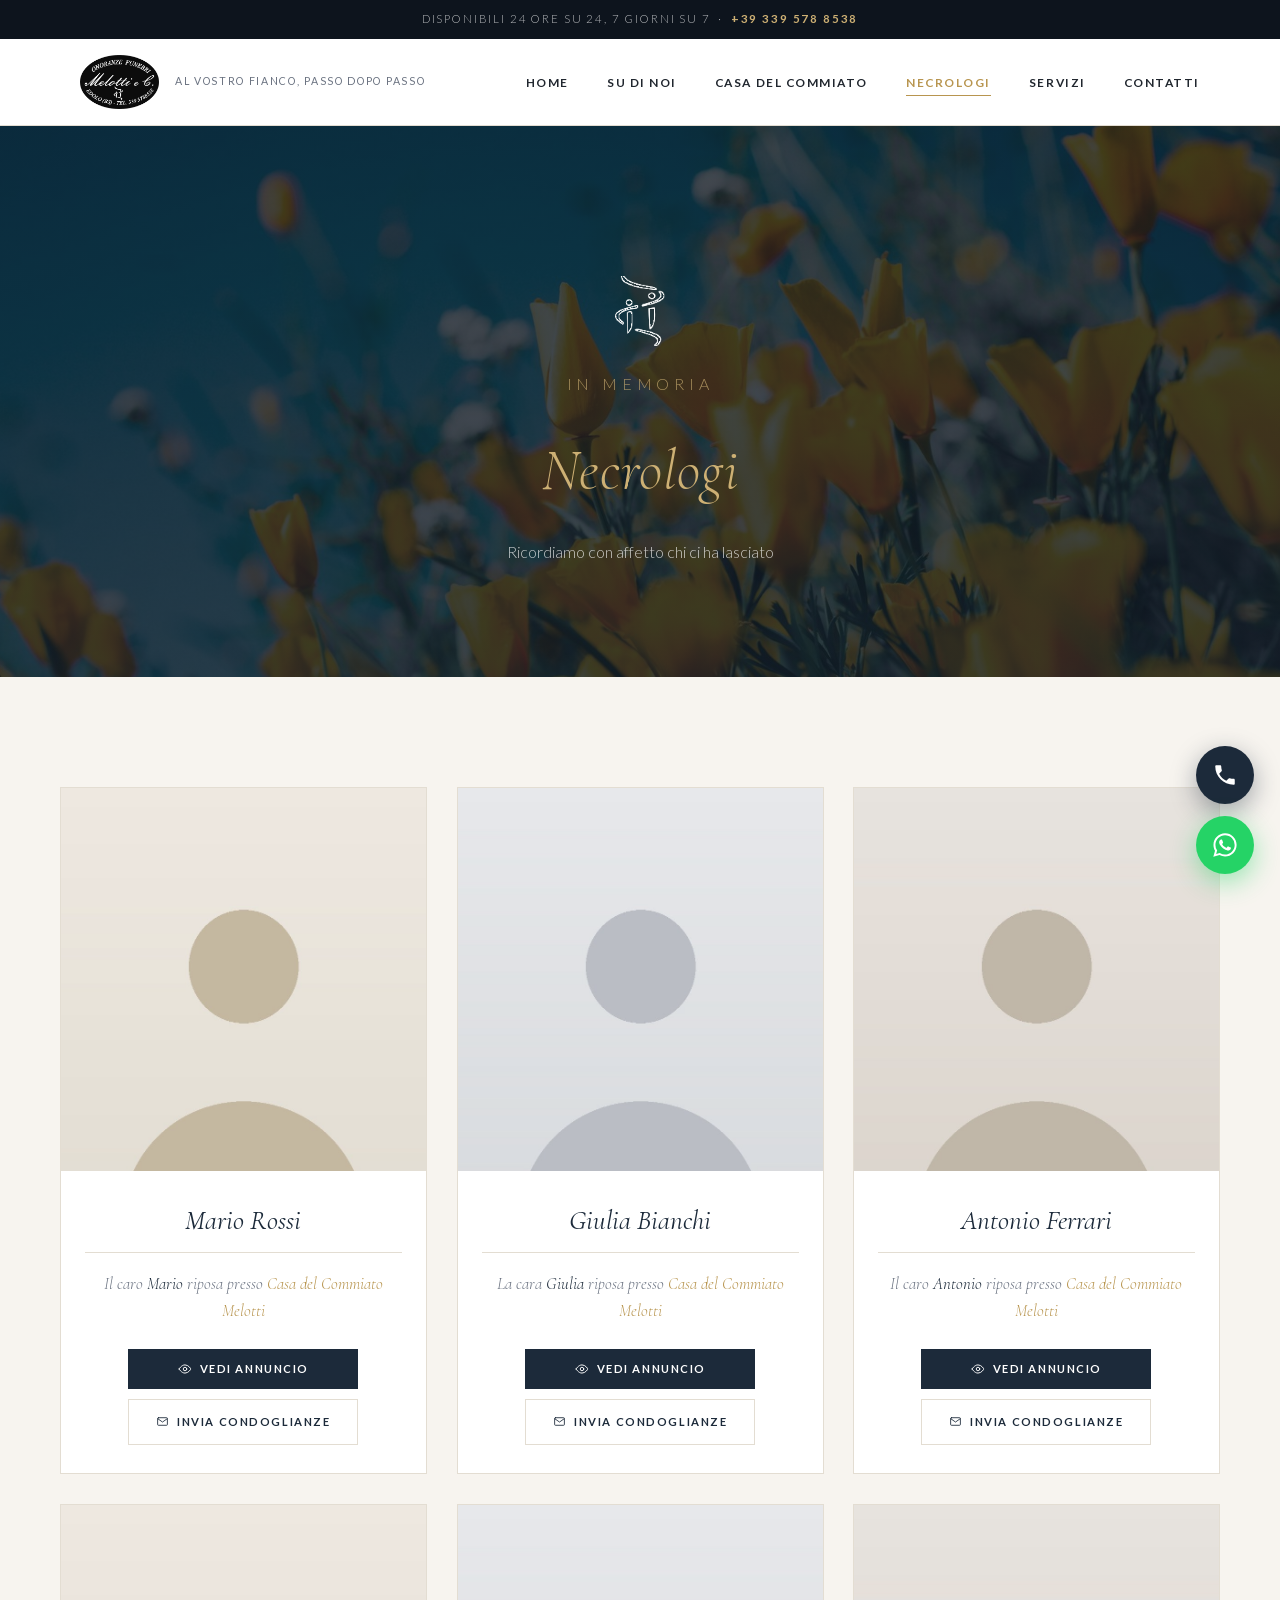
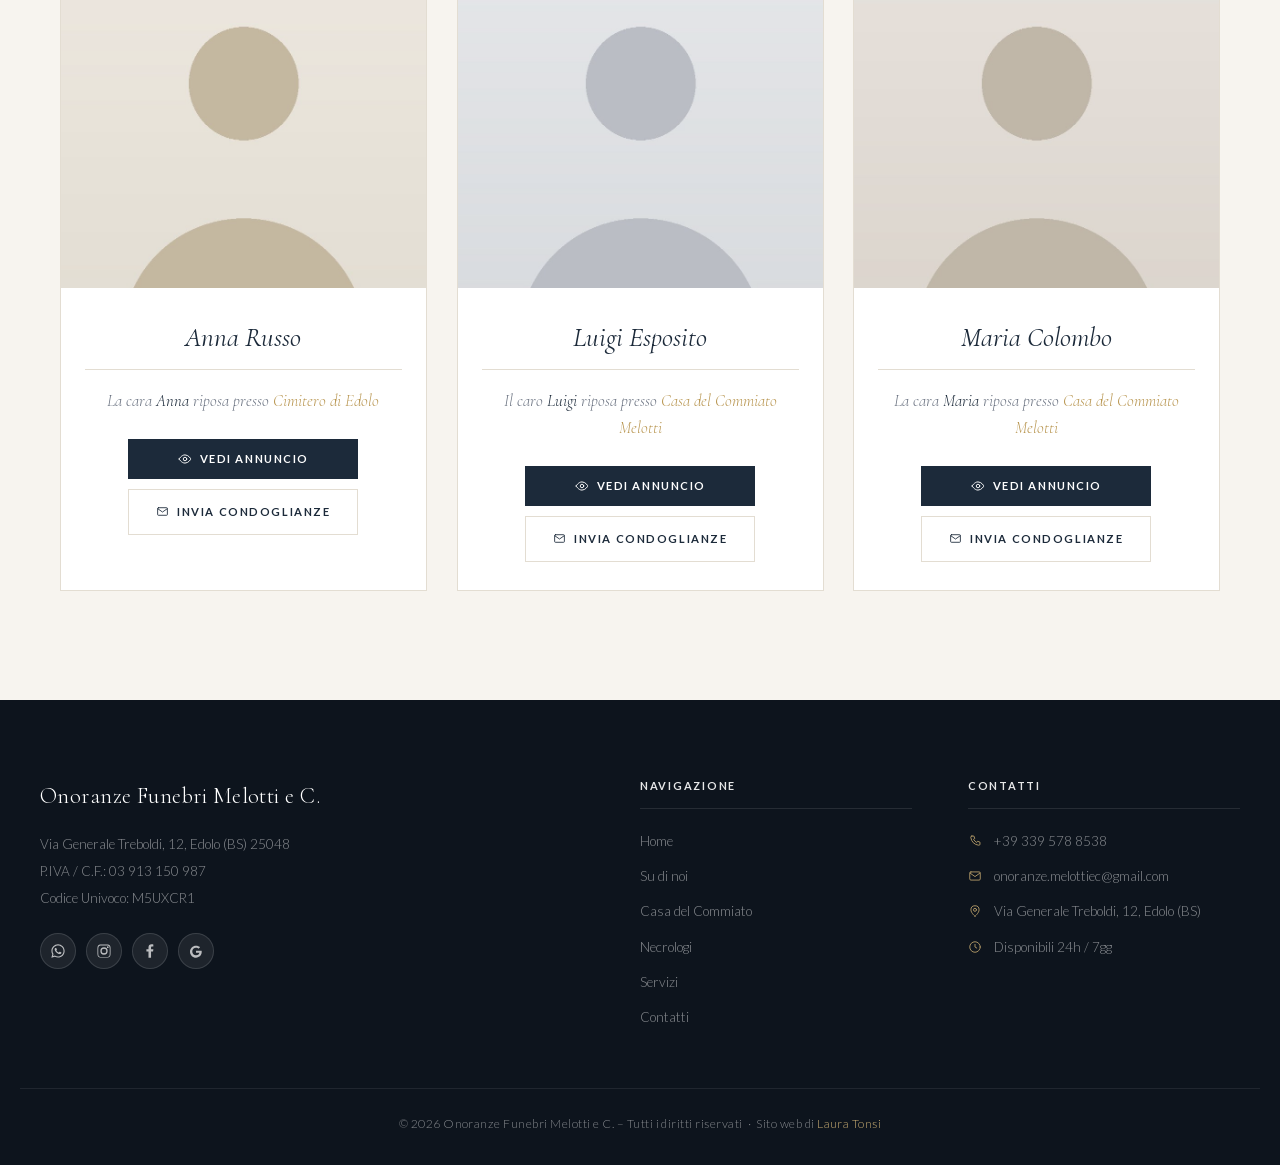
==== commit be932bdd: "Aggiorna demo: architettura headless CMS (Pages CMS) + necrologi data-driven da JSON - necrologi da " ====
--- a/necrologi.html
+++ b/necrologi.html
@@ -102,7 +102,6 @@
   <a href="https://wa.me/393395788538" class="wa-float" target="_blank" rel="noopener" title="Scrivici su WhatsApp"><svg viewBox="0 0 24 24" fill="currentColor"><path d="M19.05 4.91A9.82 9.82 0 0012.04 2C6.58 2 2.13 6.45 2.13 11.91c0 1.75.46 3.45 1.32 4.95L2 22l5.25-1.38a9.88 9.88 0 004.79 1.22h.01c5.46 0 9.9-4.45 9.9-9.91 0-2.65-1.03-5.14-2.9-7.02zM12.05 20.15a8.23 8.23 0 01-4.19-1.15l-.3-.18-3.12.82.83-3.04-.2-.31a8.2 8.2 0 01-1.26-4.38c0-4.54 3.7-8.24 8.24-8.24 2.2 0 4.27.86 5.82 2.42a8.18 8.18 0 012.41 5.82c0 4.54-3.69 8.24-8.23 8.24zm4.52-6.16c-.25-.12-1.47-.72-1.69-.81-.23-.08-.39-.12-.56.13-.16.24-.64.8-.79.97-.14.16-.29.18-.54.06-.25-.13-1.05-.39-1.99-1.23-.74-.66-1.23-1.48-1.38-1.72-.14-.25-.01-.38.11-.5.11-.11.25-.29.37-.43.12-.15.16-.25.25-.42.08-.16.04-.31-.02-.43-.06-.12-.56-1.34-.76-1.84-.2-.48-.4-.41-.56-.42h-.48a.92.92 0 00-.67.31c-.22.25-.87.85-.87 2.07 0 1.22.89 2.4 1.01 2.56.13.17 1.76 2.68 4.25 3.76.59.26 1.05.41 1.41.52.59.19 1.13.16 1.56.1.48-.07 1.47-.6 1.68-1.18.2-.58.2-1.07.14-1.18-.06-.11-.22-.17-.47-.29z"/></svg></a>
 
   <script src="js/main.js"></script>
-  <script src="data/necrologi.js"></script>
   <script src="js/necrologi.js"></script>
   <script>document.getElementById('anno').textContent = new Date().getFullYear();</script>
 </body>
--- a/css/style.css
+++ b/css/style.css
@@ -590,14 +590,6 @@
   font-weight: 500;
   color: var(--primary);
   margin-bottom: 6px;
-}
-.necrologio-date {
-  font-size: 0.72rem;
-  color: var(--gold);
-  font-weight: 700;
-  letter-spacing: 0.14em;
-  text-transform: uppercase;
-  margin-bottom: 18px;
 }
 .necrologio-testo { font-size: 0.9rem; color: var(--gray); margin-bottom: 18px; line-height: 1.7; }
 .necrologio-riposo {
